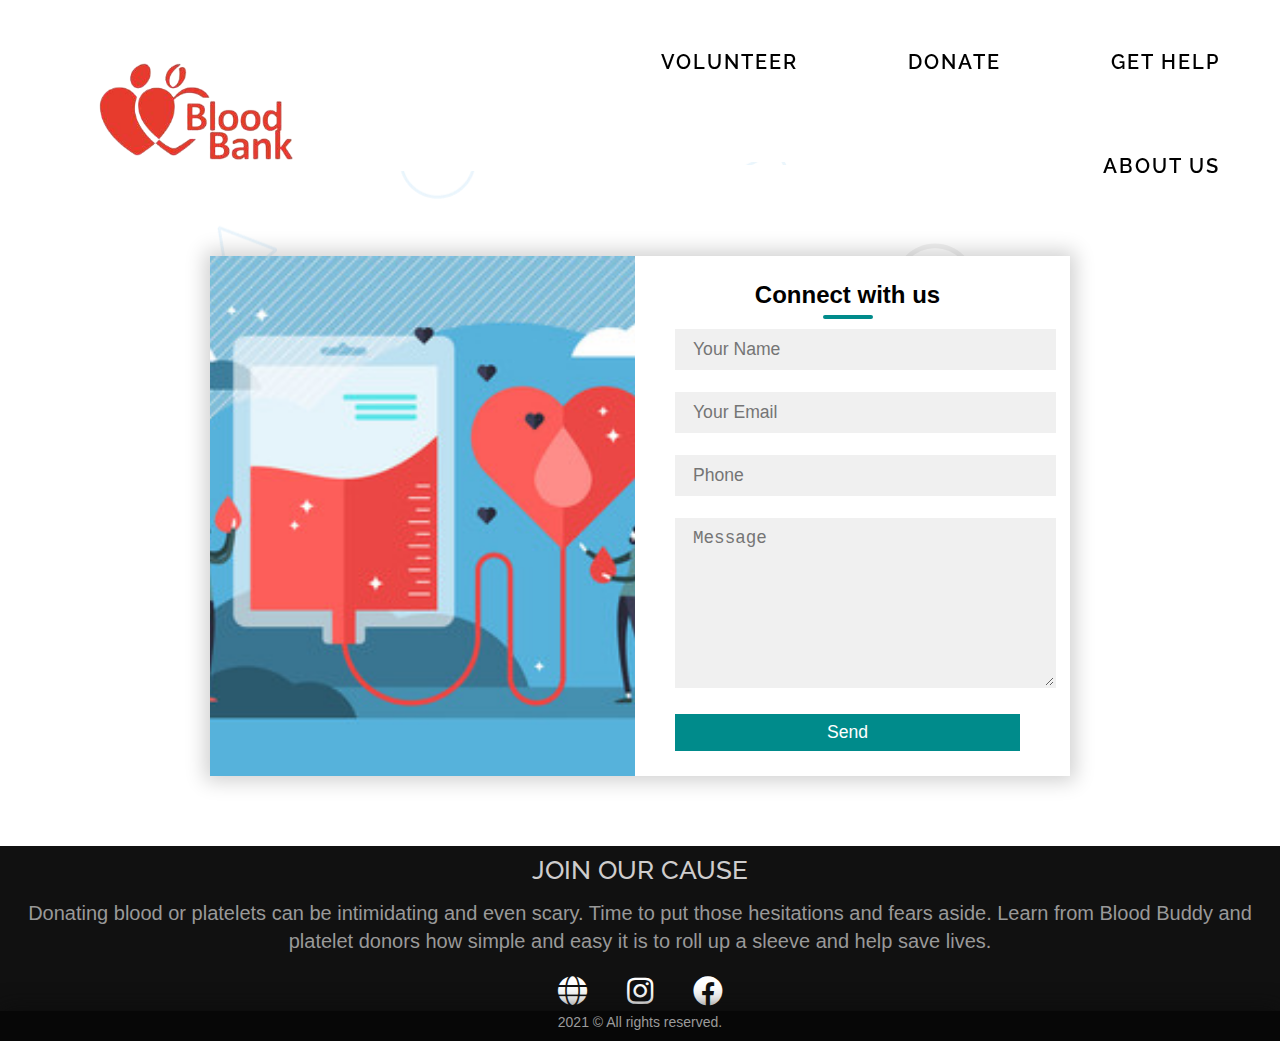
==== help.html @ 69efae04 "added version-1" ====
<!DOCTYPE html>
<html lang="en">

<head>
    <meta charset="UTF-8">
    <meta http-equiv="X-UA-Compatible" content="IE=edge">
    <meta name="viewport" content="width=device-width, initial-scale=1.0">
    <link rel="stylesheet" href='help.css'>
    <link rel="icon" href='./Images/bb_logo(black).png' type="image/png">
    <link rel="stylesheet" href="https://cdnjs.cloudflare.com/ajax/libs/font-awesome/5.15.3/css/all.min.css" />
</head>
<title>Connect with us </title>

<body>

    <header>
        <nav>
            <div class="header-logo"><img src="./Images/Logo.png"></div>
            <div class="header-list">
                <ul>
                    <li><a href="help.html">Get Help</a></li>
                    <li><a href="donate.html">Donate</a></li>
                    <li><a href="index.html#vol-sect">Volunteer</a></li>
                    <li><a href="index.html#about-us">About Us</a></li>
                </ul>
            </div>
        </nav>
    </header>



    <main>
        <div class="container">
            <div class="contact-box">
                <div class="left"></div>
                <div class="right">
                    <h2>Connect with us </h2>
                    <input type="text" class="field" placeholder="Your Name">
                    <input type="text" class="field" placeholder="Your Email">
                    <input type="text" class="field" placeholder="Phone">
                    <textarea placeholder="Message" class="field"></textarea>
                    <button class="btn">Send</button>
                </div>
            </div>
        </div>
    </main>



    <footer>
        <div class="siteFooterBar">
            <div class="content1">
                <div class="foot">2021 © All rights reserved.</div>
            </div>
        </div>
        <div class="footer-content">
            <h3>JOIN OUR CAUSE</h3>
            <p>Donating blood or platelets can be intimidating and even scary. Time to put those hesitations and fears aside. Learn from Blood Buddy and platelet donors how simple and easy it is to roll up a sleeve and help save lives.</p>
            <div class="socials">
                <ul class="sci">
                    <li><a href="https://www.facebook.com/givebloodnhs/" target="_blank"><i
                                class="fab fa-facebook"></i></a></li>
                    <li><a href="https://www.instagram.com/indiablooddonation/?hl=en" target="_blank"><i
                                class="fab fa-instagram"></i></a></li>
                    <li><a href="http://nbtc.naco.gov.in/" target="_blank"><i class="fas fa-globe"></i></a></li>
                </ul>
            </div>
        </div>


    </footer>
    

</body>

</html>
---- help.css ----
@import url('https://fonts.googleapis.com/css2?family=Patrick+Hand&display=swap');
@import url('https://fonts.googleapis.com/css2?family=Josefin+Sans:ital@1&display=swap');
@import url('https://fonts.googleapis.com/css2?family=Fredoka+One&display=swap');
@import url('https://fonts.googleapis.com/css2?family=Neuton:ital@1&display=swap');
@import url('https://fonts.googleapis.com/css2?family=Patrick+Hand+SC&display=swap');
@import url('https://fonts.googleapis.com/css2?family=Alegreya+Sans+SC:wght@300&display=swap');
@import url('https://fonts.googleapis.com/css2?family=NTR&display=swap');
@import url('https://fonts.googleapis.com/css2?family=Raleway&display=swap');


* {
    margin: 0px;

}

header{
    background-color: white;
    color: white;
    height: 18%;
    width: 100%;
	z-index: 10;
	position: fixed;
    font-weight: 100;
}

.header-logo{
    font-size: 10px;
    float: left;
    padding-left: 30px;
    padding-top: 0px;
    padding-bottom: 12%;

}

.header-logo > img {
    width: 70%;
}

.header-list ul li a {
    text-decoration: none;
    display: block;
    text-decoration: none;
    text-transform: uppercase;
    color: black;
    font-size: 20px;
    font-family: 'Raleway', sans-serif;
    letter-spacing: 2px;
    font-weight: 600;
    margin-bottom: 10px;
    padding: 20px;
    transition: all ease 0.5s;
}

.header-list ul li {
    float: right;
    padding-left: 30px;
    padding-top: 30px;
    list-style: none;
    padding-right: 40px;
}

header ul li a:hover{
    background-color:rgba(220,20,60);
    color: white;
}


.container{
	position: relative;
	width: 100%;
	height: 100%;
	display: flex;
	justify-content: center;
	align-items: center;
    padding-top: 20%;
}

.container:after{
	content: '';
	position: absolute;
	width: 100%;
	height: 100%;
	left: 0;
	top: 0;
	background: url("img/bg.jpg") no-repeat center;
	background-size: cover;
	filter: blur(50px);
	z-index: -1;
}
.contact-box{
	max-width: 850px;
	display: grid;
	grid-template-columns: repeat(2, 1fr);
	justify-content: center;
	align-items: center;
	text-align: center;
	background-color: #fff;
	box-shadow: 0px 0px 19px 5px rgba(0,0,0,0.19);
    padding-right: 10px;

}

.left{
	background: url(./Images/help.jpg) no-repeat center;
	background-size: cover;
	height: 100%;
}

.right{
	padding: 25px 40px;
}

h2{
	position: relative;
	padding: 0 0 10px;
	margin-bottom: 10px;
    font-family: 'Advent Pro', sans-serif;
}

h2:after{
	content: '';
    position: absolute;
    left: 50%;
    bottom: 0;
    transform: translateX(-50%);
    height: 4px;
    width: 50px;
    border-radius: 2px;
    background-color:  	#008B8B;
}

.field{
	width: 100%;
	border: 2px solid rgba(0, 0, 0, 0);
	outline: none;
	background-color: rgba(230, 230, 230, 0.6);
	padding: 0.5rem 1rem;
	font-size: 1.1rem;
	margin-bottom: 22px;
	transition: .3s;
}

.field:hover{
	background-color: rgba(0, 0, 0, 0.1);
}

textarea{
	min-height: 150px;
}

.btn{
	width: 100%;
	padding: 0.5rem 1rem;
	background-color:#008B8B;
	color: #fff;
	font-size: 1.1rem;
	border: none;
	outline: none;
	cursor: pointer;
	transition: .3s;
}

.btn:hover{
    background-color: rgba(72,61,139);
}

.field:focus{
    border: 2px solid rgba(30,85,250,0.47);
    background-color: #fff;
}

@media screen and (max-width: 880px){
	.contact-box{
		grid-template-columns: 1fr;
	}
	.left{
		height: 200px;
	}
}

main{
    background: url(../Images/ug.png);
}



/*Footer*/
.sec {
    border-top-left-radius: 40px;
    background: black;
    margin-top: 2%;
    color: #FFB6C1 ;
    height: 200px;
    padding-bottom: 20px;
    display: flex;
    flex-direction: column;
}

.footer-head {
    display: flex;
    justify-content: space-around;
    padding-top: 4vh;
}

.bout p{
    font-size: 18px;
    color: white;
    font-weight: 100;
}
.bout {
    position: relative;
    padding-right: 20px;
    padding-left: 20px;
    text-align: center;
    padding-top: 1vh;
}

.head {
    padding-left: 20px;
    font-family: 'Alegreya Sans SC', sans-serif;
    font-size: 40px;
    font-weight: 600;
    display: flex;
    align-items: center;
}
.head:hover{
    color: white;
}
.sci li {
    float: right;
    text-decoration: none;
    list-style: none;
    padding-right: 40px;
    font-size: 30px;
}

.socials {
    display: flex;
    align-items: center;
}

.sci li a {
    color: white;
}

.sci li a:hover {
    transition: 1s;
    box-shadow: inset-1px -1px 2px rgba(0, 0, 0, 0.2), 2px 24px 10px rgba(0, 0, 0, 0.1);
}
.sci li i{
     transition: .5s;
}
.sci li i:hover{
    transform: rotate(0deg) skew(0deg) translate(0, -10px);
}
.sci li:nth-child(1) a:hover {

    color: #3b5998;
    transform: translateY(-20%);

}

.sci li:nth-child(2) a:hover {

    color: rgba(188, 42, 141);
    transform: translateY(-20px);

}

.sci li:nth-child(3) a:hover {

    color: #F0E68C;
    transform: translateY(-20px);
}

@media screen and (max-width: 500px) {
    .head {
        padding-left: 15px;
        font-size: 30px;
        font-weight: 550;
    }

    .sci li {
        padding-right: 15px;
        font-size: 25px;
    }
}

@media screen and (max-width: 360px) {
    .head {
        padding-left: 7px;
        font-size: 25px;
    }

    .sci li {
        padding-right: 7px;
        font-size: 20px;
    }

    .bout p {
        font-size: 18px;
    }

    .bout {
        padding-left: 2px;
        padding-right: 2px;
    }
}
   /*Footer*/
        
   footer {
    position: relative;
    top: 70px;
    bottom: 0;
    left: 0;
    right: 0;
    background: #111;
    height: 200%;
    width: 100%;
    padding-top: none;
    color: #fff;
    /*padding: 5px 0px 5px 0px;*/
}

.footer-content {
    display: flex;
    align-items: center;
    justify-content: center;
    flex-direction: column;
    text-align: center;
}

.footer-content h3 {
    font-size: 1.6rem;
    font-weight: 500;
    text-transform: capitalize;
    line-height: 3rem;
    font-family: 'Raleway', sans-serif;
    color: rgb(207, 205, 205);
}

.footer-content p {
    max-width: fit-content;
    margin: 0px 0px 0px 0px;
    margin-top: 5px;
    margin-bottom: 20px;
    line-height: 28px;
    font-size: 20px;
    color: #999999;
    font-family: Verdana, Geneva, Tahoma, sans-serif;
}

.footer-bottom {
    background: #000;
    width: 100vw;
    padding: 20px;
    padding-bottom: 40px;
    text-align: center;
}

.footer-bottom p {
    float: left;
    font-size: 14px;
    word-spacing: 2px;
    text-transform: capitalize;
}

.footer-bottom p a {
    color: #44bae8;
    font-size: 16px;
    text-decoration: none;
}

.footer-bottom span {
    text-transform: uppercase;
    opacity: .4;
    font-weight: 200;
}

.footer-menu {
    float: right;
}

.footer-menu ul {
    display: flex;
}

.footer-menu ul li {
    padding-right: 10px;
    display: block;
}

.footer-menu ul li a {
    color: #cfd2d6;
    text-decoration: none;
}

.footer-menu ul li a:hover {
    color: #27bcda;
}

.footer-content {
    display: flex;
    align-items: center;
    justify-content: center;
    flex-direction: column;
    text-align: center;
}

.sci li {
    float: right;
    text-decoration: none;
    list-style: none;
    padding-right: 40px;
    font-size: 30px;
}

.socials {
    display: flex;
    align-items: center;
    padding-bottom: 2rem;
}

.sci li a {
    color: white;
}

.sci li a:hover {
    transform: translateY(-20px);
    box-shadow: inset-1px -1px 2px rgba(0, 0, 0, 0.2), 2px 24px 10px rgba(0, 0, 0, 0.1);
}

.sci li:nth-child(1) a:hover {
    color: #3b5998;
    transform: translateY(-20px);
}

.sci li:nth-child(2) a:hover {
    color: rgba(188, 42, 141);
    transform: translateY(-20px);
}

.sci li:nth-child(3) a:hover {
    color: #F0E68C;
    transform: translateY(-20px);
}

.siteFooterBar {
    position: absolute;
    bottom: 0;
    padding-top: 10px;
    width: 100%;
    box-shadow: 0px 0px 25px rgb(12, 12, 12);
    height: 20px;
    color: #9B9B9B;
    background: #070707;
}

.content1 {
    display: contents;
margin: 0px auto;
    text-align: center;
    font-size: 25px;
    font-family: Verdana, Geneva, Tahoma, sans-serif;
    font-size: 14px;
    width: 250px;
}
.content1 .foot{
    margin-top: -7px;
}

@media (max-width:500px) {
    .footer-menu ul {
        display: flex;
        margin-top: 10px;
        margin-bottom: 20px;
    }
    .sci li {
        padding-right: 15px;
        font-size: 25px;
    }
}

@media screen and (max-width: 360px) {
    .sci li {
        padding-right: 7px;
        font-size: 20px;
    }
}



@media screen and (max-width: 500px) {
.head {
    padding-left: 15px;
    font-size: 30px;
    font-weight: 550;
}

.sci li {
    padding-right: 15px;
    font-size: 25px;
}
}

@media screen and (max-width: 360px) {
.head {
    padding-left: 7px;
    font-size: 25px;
}

.sci li {
    padding-right: 7px;
    font-size: 20px;
}

.bout p {
    font-size: 18px;
}

.bout {
    padding-left: 2px;
    padding-right: 2px;
}
}
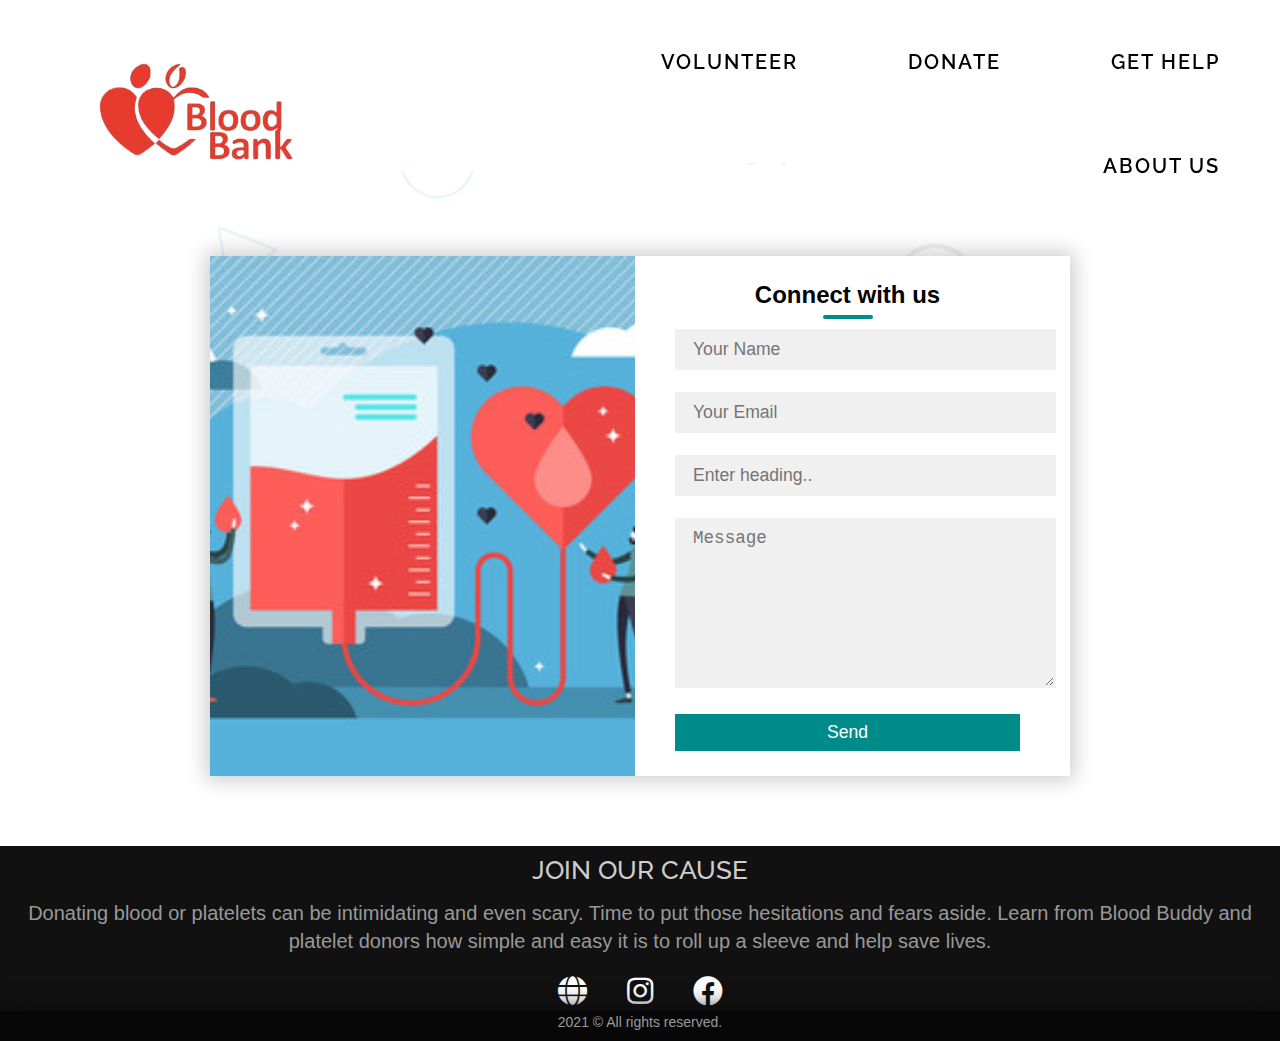
==== commit c511fb35: "added Last commit" ====
--- a/help.html
+++ b/help.html
@@ -20,8 +20,8 @@
                 <ul>
                     <li><a href="help.html">Get Help</a></li>
                     <li><a href="donate.html">Donate</a></li>
-                    <li><a href="index.html#vol-sect">Volunteer</a></li>
-                    <li><a href="index.html#about-us">About Us</a></li>
+                    <li><a href="index.php#vol-sect">Volunteer</a></li>
+                    <li><a href="index.php#about-us">About Us</a></li>
                 </ul>
             </div>
         </nav>
@@ -35,11 +35,13 @@
                 <div class="left"></div>
                 <div class="right">
                     <h2>Connect with us </h2>
-                    <input type="text" class="field" placeholder="Your Name">
-                    <input type="text" class="field" placeholder="Your Email">
-                    <input type="text" class="field" placeholder="Phone">
-                    <textarea placeholder="Message" class="field"></textarea>
-                    <button class="btn">Send</button>
+                    <form action="help.php" method="POST">
+                    <input type="text" class="field" placeholder="Your Name" name="NAME">
+                    <input type="text" class="field" placeholder="Your Email" name="EMAIL">
+                    <input type="text" class="field" placeholder="Enter heading.." name="SUBJECT">
+                    <textarea placeholder="Message" class="field" name="BODY"></textarea>
+                    <button class="btn" name="REGISTER">Send</button>
+                </form>
                 </div>
             </div>
         </div>
@@ -73,4 +75,6 @@
 
 </body>
 
-</html>+</html>
+
+
